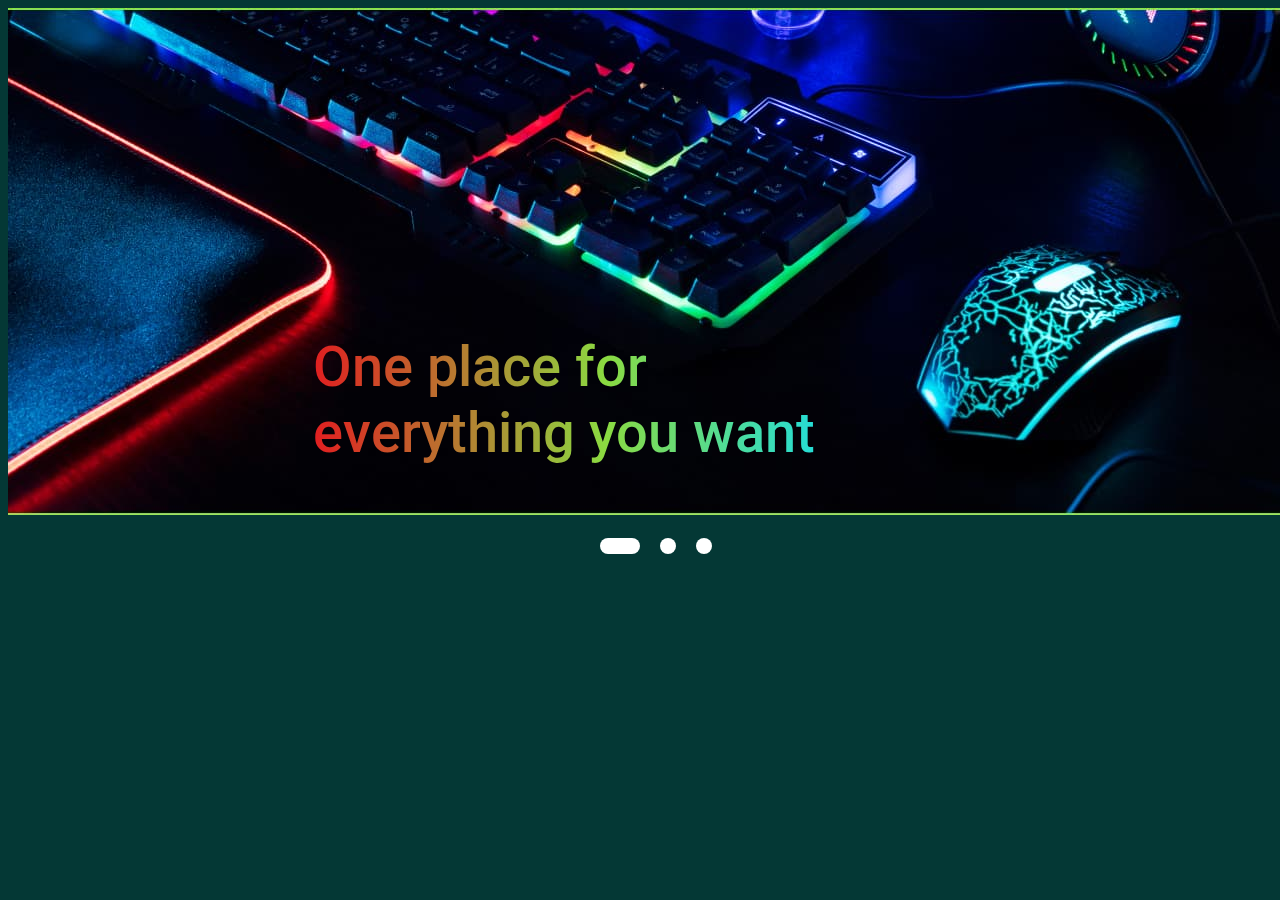
==== index.html @ 9446c174 "Додано секцію Slider" ====
<!DOCTYPE html>
<html>
  <head>
    <title>Слайдер на CSS</title>
    <meta charset="UTF-8" />
    <meta http-equiv="X-UA-Compatible" content="IE=edge" />
    <meta name="viewport" content="width=device-width, initial-scale=1.0" />
    <link
      rel="stylesheet"
      href="https://cdnjs.cloudflare.com/ajax/libs/modern-normalize/1.1.0/modern-normalize.min.css"
      integrity="sha512-wpPYUAdjBVSE4KJnH1VR1HeZfpl1ub8YT/NKx4PuQ5NmX2tKuGu6U/JRp5y+Y8XG2tV+wKQpNHVUX03MfMFn9Q=="
      crossorigin="anonymous"
      referrerpolicy="no-referrer"
    />
    <link rel="preconnect" href="https://fonts.googleapis.com" />
    <link rel="preconnect" href="https://fonts.gstatic.com" crossorigin />
    <link
      href="https://fonts.googleapis.com/css2?family=Roboto:wght@400;500;700&display=swap"
      rel="stylesheet"
    />
    <meta name="viewport" content="width=device-width, initial-scale=1.0" />
    <link rel="stylesheet" href="./sass/index.css" />
  </head>
  <body>
    <section class="slide section">
      <input checked type="radio" name="respond" id="desktop" />
      <article id="slider">
        <input checked type="radio" name="slider" id="switch1" />
        <input type="radio" name="slider" id="switch2" />
        <input type="radio" name="slider" id="switch3" />
        <div class="slides">
          <div class="overflow">
            <div class="slides__container">
              <article class="slides__item">
                <picture class="picture">
                  <source
                    srcset="
                      /images/Slider-1-1x.jpg 1x,
                      /images/Slider-1-2x.jpg 2x
                    "
                    media="(min-width: 1280px)"
                  />
                  <source
                    srcset="
                      /images/Slider-1-tab-1x.jpg 1x,
                      /images/Slider-1-tab-2x.jpg 2x
                    "
                    media="(min-width: 768px)"
                  />
                  <source
                    srcset="
                      /images/Slider-1-mob-1x.jpg 1x,
                      /images/Slider-1-mob-2x.jpg 2x
                    "
                    media="(max-width: 767px)"
                  />
                  <img
                    class="container__image"
                    src="/images/Slider-1-1x.jpg"
                    alt="Keyboard"
                  />
                </picture>

                <div class="title-container first">
                  <h2 class="slide__title visually-hidden">
                    One place for everything you want
                  </h2>
                  <p class="slide__title first">
                    One place for everything you want
                  </p>
                </div>
              </article>
              <article class="slides__item">
                <picture class="picture">
                  <source
                    srcset="
                      /images/Slider-2-1x.jpg 1x,
                      /images/Slider-2-2x.jpg 2x
                    "
                    media="(min-width: 1280px)"
                  />
                  <source
                    srcset="
                      /images/Slider-2-tab-1x.jpg 1x,
                      /images/Slider-2-tab-2x.jpg 2x
                    "
                    media="(min-width: 768px)"
                  />
                  <source
                    srcset="
                      /images/Slider-2-mob-1x.jpg 1x,
                      /images/Slider-2-mob-2x.jpg 2x
                    "
                    media="(max-width: 767px)"
                  />
                  <img
                    class="container__image"
                    src="/images/Slider-2-1x.jpg"
                    alt="Players"
                  />
                </picture>
                <div class="title-container second">
                  <h2 class="slide__title visually-hidden">
                    Best shop for buying gaming products
                  </h2>
                  <p class="slide__title second">
                    Best shop for buying gaming products
                  </p>
                </div>
              </article>
              <article class="slides__item">
                <picture class="picture">
                  <source
                    srcset="
                      /images/Slider-3-1x.jpg 1x,
                      /images/Slider-3-2x.jpg 2x
                    "
                    media="(min-width: 1280px)"
                  />
                  <source
                    srcset="
                      /images/Slider-3-tab-1x.jpg 1x,
                      /images/Slider-3-tab-2x.jpg 2x
                    "
                    media="(min-width: 768px)"
                  />
                  <source
                    srcset="
                      /images/Slider-3-mob-1x.jpg 1x,
                      /images/Slider-3-mob-2x.jpg 2x
                    "
                    media="(max-width: 767px)"
                  />
                  <img
                    class="container__image"
                    src="/images/Slider-3-1x.jpg"
                    alt="Playstation"
                  />
                </picture>

                <div class="title-container third">
                  <h2 class="slide__title visually-hidden">
                    High-quality products in lowest price
                  </h2>
                  <p class="slide__title third">
                    High-quality products in lowest price
                  </p>
                </div>
              </article>
            </div>
          </div>
        </div>

        <div class="active-point">
          <label for="switch1"></label>
          <label for="switch2"></label>
          <label for="switch3"></label>
        </div>
      </article>
    </section>
  </body>
</html>
---- sass/index.css ----
@charset "UTF-8";
p,
h1,
h2,
h3,
h4,
h5,
h6 {
  margin: 0;
}

ol,
ul {
  list-style: none;
  padding-left: 0;
  margin: 0;
}

img {
  display: block;
  max-width: 100%;
  height: auto;
}

a {
  color: currentColor;
  text-decoration: none;
}

body {
  background-color: #043835;
}

.visually-hidden {
  position: absolute;
  width: 1px;
  height: 1px;
  margin: -1px;
  border: 0;
  padding: 0;
  white-space: nowrap;
  -webkit-clip-path: inset(100%);
  clip-path: inset(100%);
  clip: rect(0 0 0 0);
  overflow: hidden;
}

.slides .slides__container {
  /*анимация пролистывания изображений*/
  transition: all 800ms cubic-bezier(0.77, 0, 0.175, 1);
  /*устанавливает общий размер блока с изображениями*/
  width: 500%;
  line-height: 0;
}

#desktop:checked ~ #slider {
  margin: 0 auto;
  /*размер всего слайдера*/
  width: 100vw; /*максимальнная длинна*/
}

article img {
  /*размер изображений слайдера*/
  width: 100%;
  max-height: 498px;
}
@media screen and (min-width: 1280px) {
  article img {
    max-height: 507px;
  }
}

.overflow {
  /*сркывает все, что находится за пределами этого блока*/
  width: 100%;
  overflow: hidden;
}

#slider {
  /*положение слайдера*/
  position: relative;
  text-align: center;
}

#slider {
  /*центровка слайдера*/
  margin: 0 auto;
}

.slides article {
  /*все изображения справа друг от доруга*/
  width: 20%;
  float: left;
}

label {
  /*при наведении на переключатели - курсор изменится*/
  cursor: pointer;
}

.slide input {
  /*скрывает стандартные инпуты (чекбоксы) на странице*/
  display: none;
}

/*позиция изображения при активации переключателя*/
#switch1:checked ~ .slides .slides__container {
  margin-left: 0;
}

#switch2:checked ~ .slides .slides__container {
  margin-left: -100%;
}

#switch3:checked ~ .slides .slides__container {
  margin-left: -200%;
}

.active-point label {
  /*стиль отдельного переключателя*/
  border-radius: 50%; /*скругление углов*/
  display: inline-block; /*расположение в строку*/
  width: 16px;
  height: 16px;
  background: #fff;
  margin-left: 16px;
}

.active-point {
  /*расположение блока с переключателями*/
  text-align: center;
  margin-top: 24px;
}
@media screen and (min-width: 768px) {
  .active-point {
    margin-top: 32px;
  }
}
@media screen and (min-width: 1280px) {
  .active-point {
    margin-top: 23px;
  }
}

/*цвет активного лейбла при активации чекбокса*/
#switch1:checked ~ .active-point label:nth-child(1),
#switch2:checked ~ .active-point label:nth-child(2),
#switch3:checked ~ .active-point label:nth-child(3) {
  width: 40px;
  border-radius: 30px;
}

.slides__item {
  position: relative;
}

.title-container {
  position: absolute;
  bottom: 0;
  margin: 0 auto;
  z-index: 5;
}
@media screen and (min-width: 480px) {
  .title-container {
    width: 480px;
  }
}
@media screen and (min-width: 768px) {
  .title-container {
    width: 768px;
  }
}
@media screen and (min-width: 1279.9px) {
  .title-container {
    width: 1280px;
  }
}

@media screen and (min-width: 1279.9px) {
  .title-container.first {
    left: -30%;
    right: -70%;
  }
}
@media screen and (min-width: 1600px) {
  .title-container.first {
    left: -40%;
    right: -60%;
  }
}

.slide__title {
  margin-left: 24px;
  margin-bottom: 38px;
  font-family: "Roboto";
  font-weight: 500;
  font-size: 24px;
  line-height: 1.1666666667;
  text-align: left;
}
@media screen and (min-width: 768px) {
  .slide__title {
    margin-left: 41px;
    margin-bottom: 14px;
    font-size: 56px;
    line-height: 1.1785714286;
  }
}
@media screen and (min-width: 1279.9px) {
  .slide__title {
    margin-left: 49px;
    margin-bottom: 49px;
  }
}

.slide__title.first {
  width: 257px;
  background: linear-gradient(270deg, #1edde0 13.26%, #8bda41 51.01%, #ef001b 107.89%);
  -webkit-background-clip: text;
  -webkit-text-fill-color: transparent;
  background-clip: text;
  text-fill-color: transparent;
}
@media screen and (min-width: 768px) {
  .slide__title.first {
    width: 519px;
  }
}
@media screen and (min-width: 1280px) {
  .slide__title.first {
    width: 596px;
  }
}

.slide__title.second {
  width: 229px;
  background: linear-gradient(270deg, #03fe8f 23.82%, #ebdcff 57.84%, #ff98f3 102.62%);
  -webkit-background-clip: text;
  -webkit-text-fill-color: transparent;
  background-clip: text;
  text-fill-color: transparent;
}
@media screen and (min-width: 768px) {
  .slide__title.second {
    width: 526px;
  }
}
@media screen and (min-width: 1280px) {
  .slide__title.second {
    width: 530px;
    background: linear-gradient(270deg, #03fe8f 4.61%, #ebdcff 57.91%, #ff98f3 92.2%);
    -webkit-background-clip: text;
    -webkit-text-fill-color: transparent;
    background-clip: text;
    text-fill-color: transparent;
  }
}

.slide__title.third {
  width: 234px;
  background: linear-gradient(270deg, #ffffff 27.78%, #693cf9 61.11%, #f475eb 102.56%);
  -webkit-background-clip: text;
  -webkit-text-fill-color: transparent;
  background-clip: text;
  text-fill-color: transparent;
}
@media screen and (min-width: 768px) {
  .slide__title.third {
    width: 551px;
    background: linear-gradient(270deg, #ffffff 27.78%, #693cf9 66.49%, #f475eb 102.56%);
    -webkit-background-clip: text;
    -webkit-text-fill-color: transparent;
    background-clip: text;
    text-fill-color: transparent;
  }
}
@media screen and (min-width: 1280px) {
  .slide__title.third {
    width: 557px;
    background: linear-gradient(270deg, #ffffff 13.26%, #693cf9 60.87%, #f475eb 107.89%);
    -webkit-background-clip: text;
    -webkit-text-fill-color: transparent;
    background-clip: text;
    text-fill-color: transparent;
  }
}/*# sourceMappingURL=index.css.map */
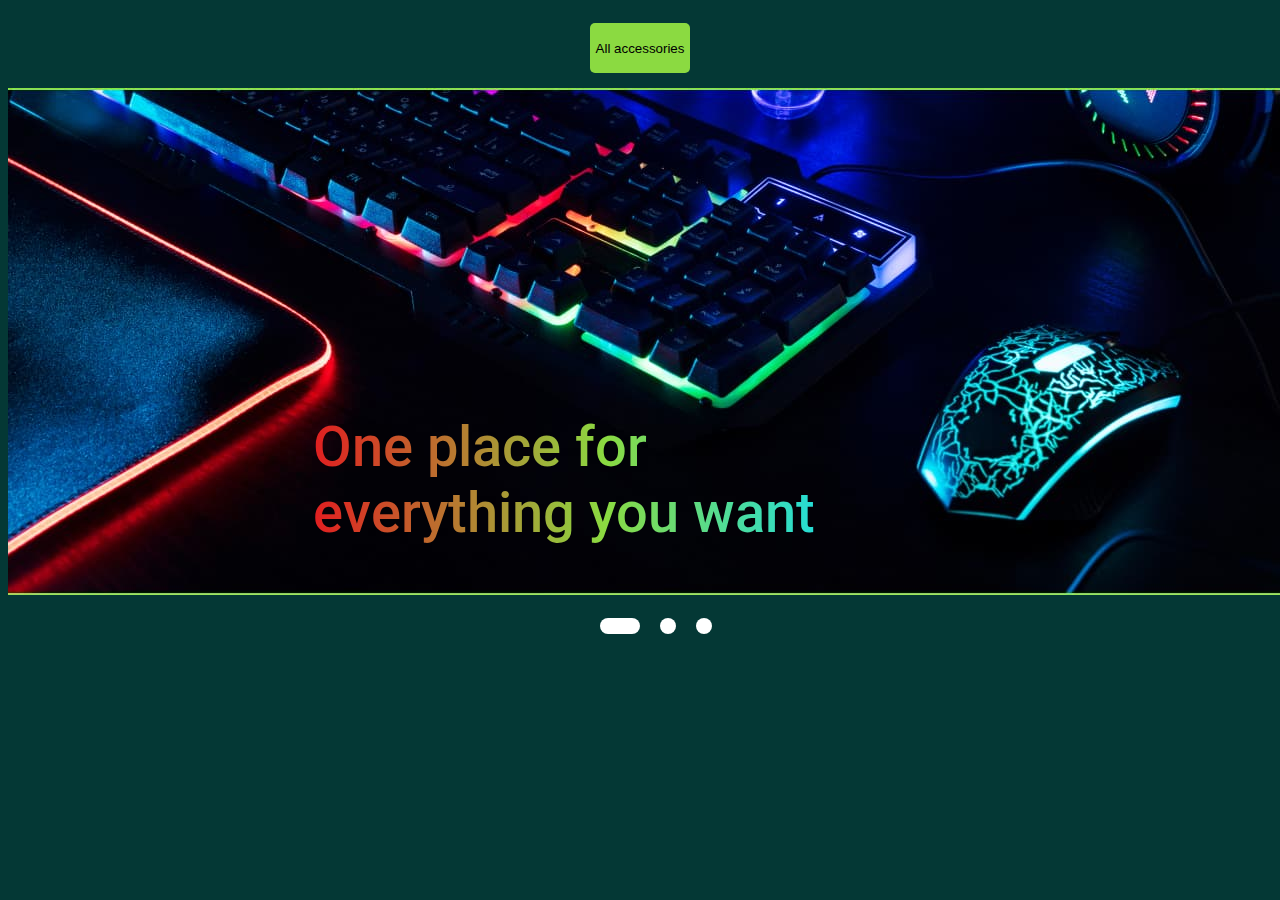
==== commit bf3edc2b: "Додано кнопки для переходу на інші сторінки" ====
--- a/index.html
+++ b/index.html
@@ -22,6 +22,11 @@
     <link rel="stylesheet" href="./sass/index.css" />
   </head>
   <body>
+    <section class="section-btn">
+      <button class="btn">
+        <a href="/accessories.html">All accessories</a>
+      </button>
+    </section>
     <section class="slide section">
       <input checked type="radio" name="respond" id="desktop" />
       <article id="slider">
--- a/sass/index.css
+++ b/sass/index.css
@@ -45,6 +45,18 @@
   overflow: hidden;
 }
 
+.section-btn {
+  padding: 15px 0;
+  text-align: center;
+}
+
+.btn {
+  height: 50px;
+  border-radius: 5px;
+  border: none;
+  background-color: #8bda41;
+}
+
 .slides .slides__container {
   /*анимация пролистывания изображений*/
   transition: all 800ms cubic-bezier(0.77, 0, 0.175, 1);
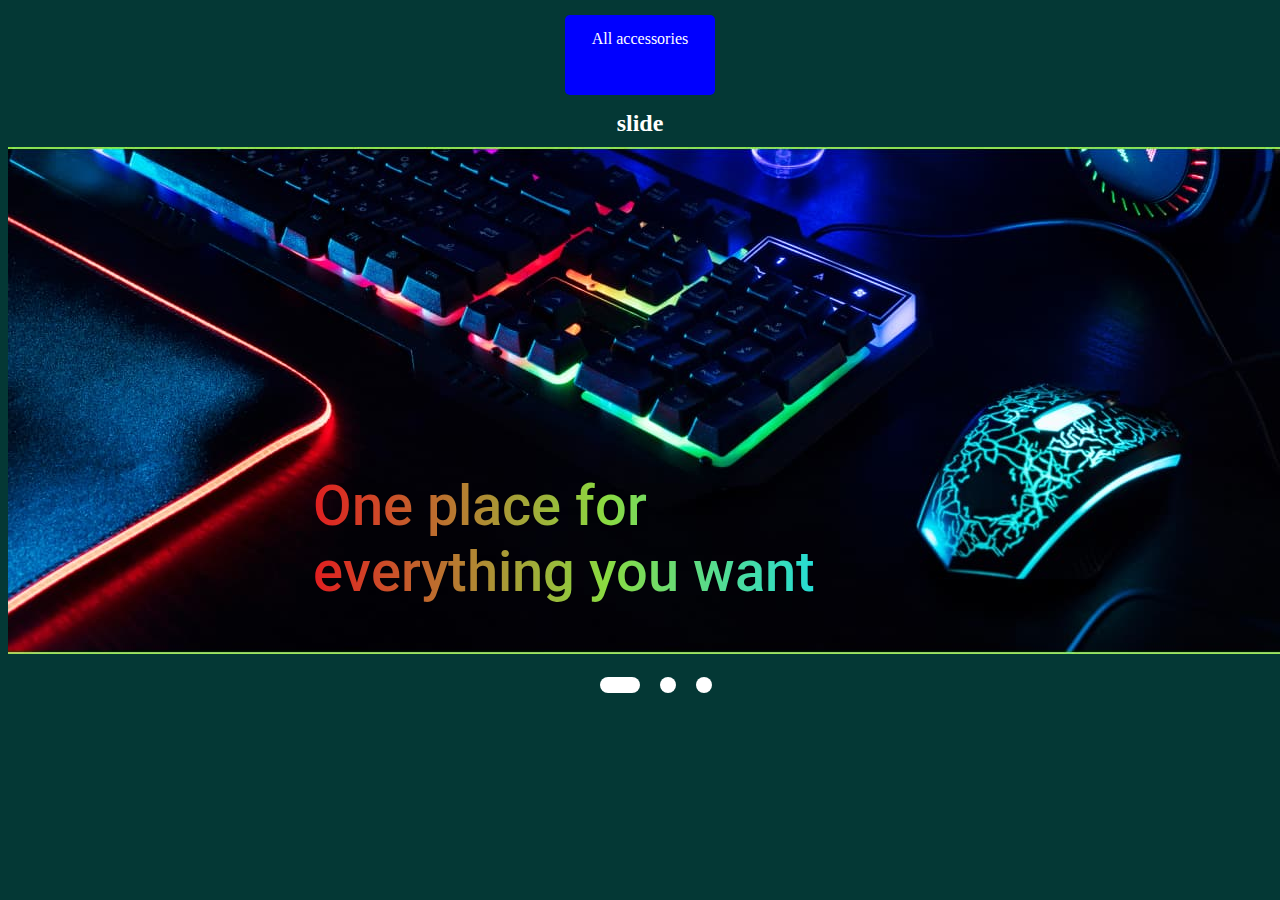
==== commit 5c1ed717: "Update" ====
--- a/index.html
+++ b/index.html
@@ -1,5 +1,5 @@
 <!DOCTYPE html>
-<html>
+<html lang="en">
   <head>
     <title>Слайдер на CSS</title>
     <meta charset="UTF-8" />
@@ -22,14 +22,14 @@
     <link rel="stylesheet" href="./sass/index.css" />
   </head>
   <body>
-    <section class="section-btn">
-      <button class="btn">
-        <a href="/accessories.html">All accessories</a>
-      </button>
-    </section>
+    <div class="section-btn">
+      <a href="./accessories.html" class="another-page">All accessories</a>
+    </div>
     <section class="slide section">
+      <h2 class="h2-sl">slide</h2>
       <input checked type="radio" name="respond" id="desktop" />
       <article id="slider">
+        <h2 class="slide__title visually-hidden">Slide</h2>
         <input checked type="radio" name="slider" id="switch1" />
         <input type="radio" name="slider" id="switch2" />
         <input type="radio" name="slider" id="switch3" />
@@ -37,6 +37,9 @@
           <div class="overflow">
             <div class="slides__container">
               <article class="slides__item">
+                <h2 class="slide__title visually-hidden">
+                  One place for everything you want
+                </h2>
                 <picture class="picture">
                   <source
                     srcset="
@@ -67,15 +70,15 @@
                 </picture>
 
                 <div class="title-container first">
-                  <h2 class="slide__title visually-hidden">
-                    One place for everything you want
-                  </h2>
                   <p class="slide__title first">
                     One place for everything you want
                   </p>
                 </div>
               </article>
               <article class="slides__item">
+                <h2 class="slide__title visually-hidden">
+                  Best shop for buying gaming products
+                </h2>
                 <picture class="picture">
                   <source
                     srcset="
@@ -105,15 +108,15 @@
                   />
                 </picture>
                 <div class="title-container second">
-                  <h2 class="slide__title visually-hidden">
-                    Best shop for buying gaming products
-                  </h2>
                   <p class="slide__title second">
                     Best shop for buying gaming products
                   </p>
                 </div>
               </article>
               <article class="slides__item">
+                <h2 class="slide__title visually-hidden">
+                  High-quality products in lowest price
+                </h2>
                 <picture class="picture">
                   <source
                     srcset="
@@ -144,9 +147,6 @@
                 </picture>
 
                 <div class="title-container third">
-                  <h2 class="slide__title visually-hidden">
-                    High-quality products in lowest price
-                  </h2>
                   <p class="slide__title third">
                     High-quality products in lowest price
                   </p>
--- a/sass/index.css
+++ b/sass/index.css
@@ -1,4 +1,29 @@
 @charset "UTF-8";
+.section-btn {
+  text-align: center;
+  padding: 15px 0;
+  text-align: center;
+  border: 1px solid red;
+  height: 50px;
+  width: 150px;
+  border-radius: 5px;
+  border: none;
+  background-color: blue;
+  cursor: pointer;
+  justify-content: center;
+  color: #fff;
+}
+
+.h2-sl {
+  text-align: center;
+  color: #fff;
+  margin-bottom: 10px;
+}
+
+body .section-btn {
+  margin: 15px auto;
+}
+
 p,
 h1,
 h2,
@@ -45,18 +70,6 @@
   overflow: hidden;
 }
 
-.section-btn {
-  padding: 15px 0;
-  text-align: center;
-}
-
-.btn {
-  height: 50px;
-  border-radius: 5px;
-  border: none;
-  background-color: #8bda41;
-}
-
 .slides .slides__container {
   /*анимация пролистывания изображений*/
   transition: all 800ms cubic-bezier(0.77, 0, 0.175, 1);
@@ -231,7 +244,6 @@
   -webkit-background-clip: text;
   -webkit-text-fill-color: transparent;
   background-clip: text;
-  text-fill-color: transparent;
 }
 @media screen and (min-width: 768px) {
   .slide__title.first {
@@ -250,7 +262,6 @@
   -webkit-background-clip: text;
   -webkit-text-fill-color: transparent;
   background-clip: text;
-  text-fill-color: transparent;
 }
 @media screen and (min-width: 768px) {
   .slide__title.second {
@@ -264,7 +275,6 @@
     -webkit-background-clip: text;
     -webkit-text-fill-color: transparent;
     background-clip: text;
-    text-fill-color: transparent;
   }
 }
 
@@ -274,7 +284,6 @@
   -webkit-background-clip: text;
   -webkit-text-fill-color: transparent;
   background-clip: text;
-  text-fill-color: transparent;
 }
 @media screen and (min-width: 768px) {
   .slide__title.third {
@@ -283,7 +292,6 @@
     -webkit-background-clip: text;
     -webkit-text-fill-color: transparent;
     background-clip: text;
-    text-fill-color: transparent;
   }
 }
 @media screen and (min-width: 1280px) {
@@ -293,6 +301,5 @@
     -webkit-background-clip: text;
     -webkit-text-fill-color: transparent;
     background-clip: text;
-    text-fill-color: transparent;
   }
 }/*# sourceMappingURL=index.css.map */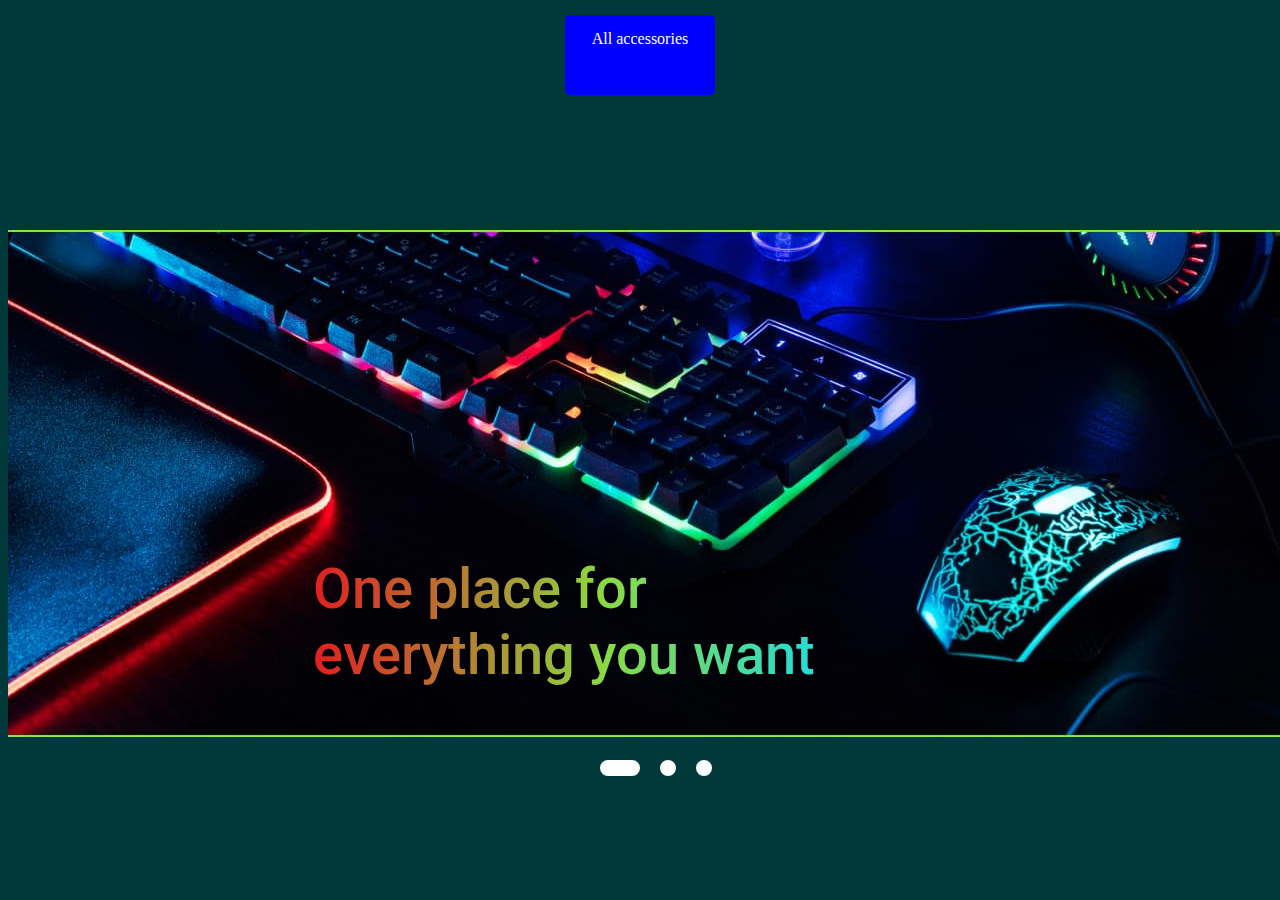
==== commit 33a66091: "Оновлено падінги по ТЗ" ====
--- a/index.html
+++ b/index.html
@@ -26,7 +26,7 @@
       <a href="./accessories.html" class="another-page">All accessories</a>
     </div>
     <section class="slide section">
-      <h2 class="h2-sl">slide</h2>
+      <h2 class="h2-sl visually-hidden">Slide</h2>
       <input checked type="radio" name="respond" id="desktop" />
       <article id="slider">
         <h2 class="slide__title visually-hidden">Slide</h2>
@@ -43,28 +43,28 @@
                 <picture class="picture">
                   <source
                     srcset="
-                      /images/Slider-1-1x.jpg 1x,
-                      /images/Slider-1-2x.jpg 2x
+                      ./images/Slider-1-1x.jpg 1x,
+                      ./images/Slider-1-2x.jpg 2x
                     "
                     media="(min-width: 1280px)"
                   />
                   <source
                     srcset="
-                      /images/Slider-1-tab-1x.jpg 1x,
-                      /images/Slider-1-tab-2x.jpg 2x
+                      ./images/Slider-1-tab-1x.jpg 1x,
+                      ./images/Slider-1-tab-2x.jpg 2x
                     "
                     media="(min-width: 768px)"
                   />
                   <source
                     srcset="
-                      /images/Slider-1-mob-1x.jpg 1x,
-                      /images/Slider-1-mob-2x.jpg 2x
+                      ./images/Slider-1-mob-1x.jpg 1x,
+                      ./images/Slider-1-mob-2x.jpg 2x
                     "
                     media="(max-width: 767px)"
                   />
                   <img
                     class="container__image"
-                    src="/images/Slider-1-1x.jpg"
+                    src="./images/Slider-1-1x.jpg"
                     alt="Keyboard"
                   />
                 </picture>
@@ -82,28 +82,28 @@
                 <picture class="picture">
                   <source
                     srcset="
-                      /images/Slider-2-1x.jpg 1x,
-                      /images/Slider-2-2x.jpg 2x
+                      ./images/Slider-2-1x.jpg 1x,
+                      ./images/Slider-2-2x.jpg 2x
                     "
                     media="(min-width: 1280px)"
                   />
                   <source
                     srcset="
-                      /images/Slider-2-tab-1x.jpg 1x,
-                      /images/Slider-2-tab-2x.jpg 2x
+                      ./images/Slider-2-tab-1x.jpg 1x,
+                      ./images/Slider-2-tab-2x.jpg 2x
                     "
                     media="(min-width: 768px)"
                   />
                   <source
                     srcset="
-                      /images/Slider-2-mob-1x.jpg 1x,
-                      /images/Slider-2-mob-2x.jpg 2x
+                      ./images/Slider-2-mob-1x.jpg 1x,
+                      ./images/Slider-2-mob-2x.jpg 2x
                     "
                     media="(max-width: 767px)"
                   />
                   <img
                     class="container__image"
-                    src="/images/Slider-2-1x.jpg"
+                    src="./images/Slider-2-1x.jpg"
                     alt="Players"
                   />
                 </picture>
@@ -120,28 +120,28 @@
                 <picture class="picture">
                   <source
                     srcset="
-                      /images/Slider-3-1x.jpg 1x,
-                      /images/Slider-3-2x.jpg 2x
+                      ./images/Slider-3-1x.jpg 1x,
+                      ./images/Slider-3-2x.jpg 2x
                     "
                     media="(min-width: 1280px)"
                   />
                   <source
                     srcset="
-                      /images/Slider-3-tab-1x.jpg 1x,
-                      /images/Slider-3-tab-2x.jpg 2x
+                      ./images/Slider-3-tab-1x.jpg 1x,
+                      ./images/Slider-3-tab-2x.jpg 2x
                     "
                     media="(min-width: 768px)"
                   />
                   <source
                     srcset="
-                      /images/Slider-3-mob-1x.jpg 1x,
-                      /images/Slider-3-mob-2x.jpg 2x
+                      ./images/Slider-3-mob-1x.jpg 1x,
+                      ./images/Slider-3-mob-2x.jpg 2x
                     "
                     media="(max-width: 767px)"
                   />
                   <img
                     class="container__image"
-                    src="/images/Slider-3-1x.jpg"
+                    src="./images/Slider-3-1x.jpg"
                     alt="Playstation"
                   />
                 </picture>
--- a/sass/index.css
+++ b/sass/index.css
@@ -53,7 +53,7 @@
 }
 
 body {
-  background-color: #043835;
+  background-color: #01383a;
 }
 
 .visually-hidden {
@@ -70,6 +70,17 @@
   overflow: hidden;
 }
 
+@media screen and (max-width: 768px) {
+  .section.slide {
+    padding-bottom: 48px;
+  }
+}
+@media screen and (min-width: 767.9px) {
+  .section.slide {
+    padding-top: 120px;
+  }
+}
+
 .slides .slides__container {
   /*анимация пролистывания изображений*/
   transition: all 800ms cubic-bezier(0.77, 0, 0.175, 1);
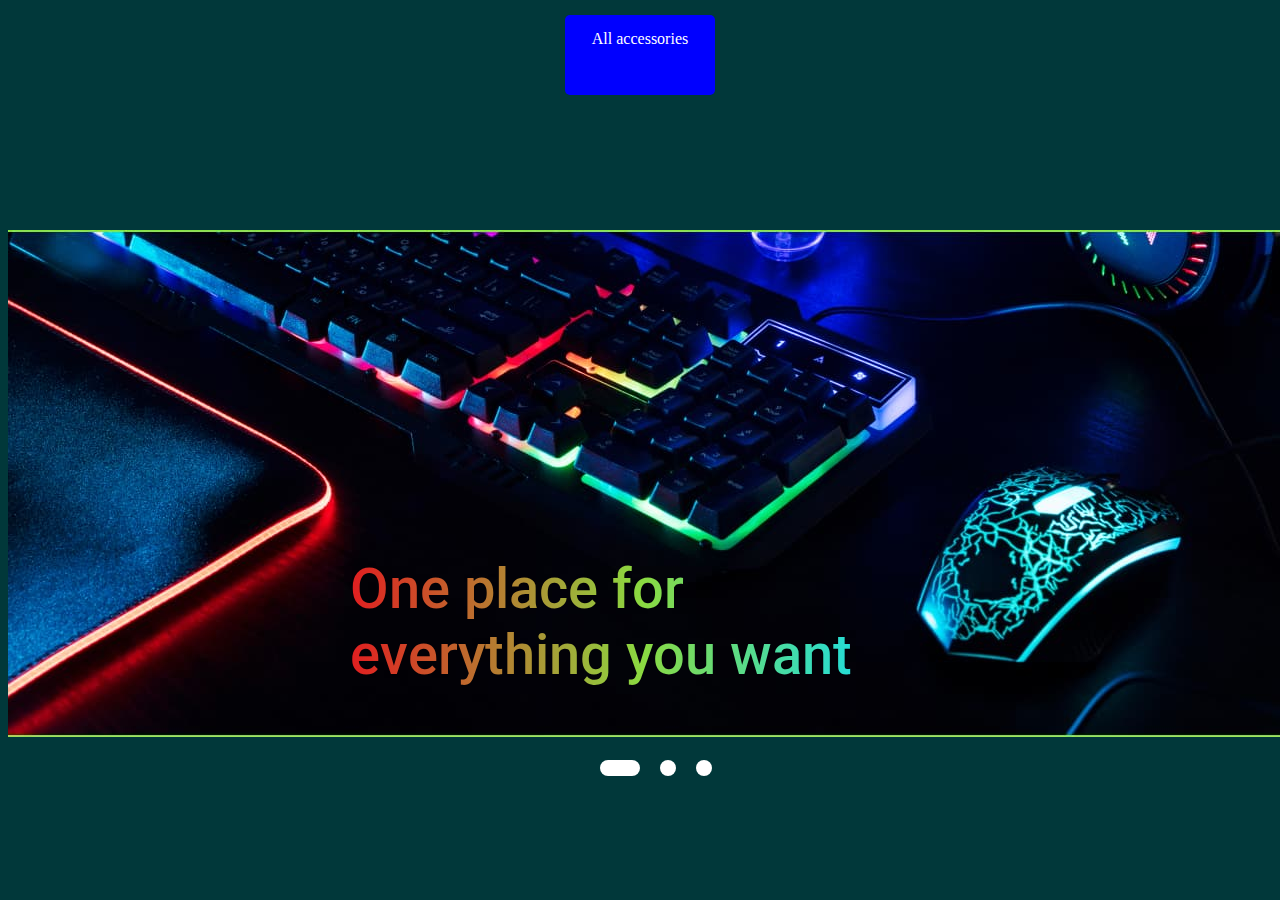
==== commit 5f05c1de: "Оновлено слайдер" ====
--- a/index.html
+++ b/index.html
@@ -57,14 +57,21 @@
                   />
                   <source
                     srcset="
+                      ./images/Slider-1-480-1x.jpg 1x,
+                      ./images/Slider-1-480-2x.jpg 2x
+                    "
+                    media="(min-width: 480px)"
+                  />
+                  <source
+                    srcset="
                       ./images/Slider-1-mob-1x.jpg 1x,
                       ./images/Slider-1-mob-2x.jpg 2x
                     "
-                    media="(max-width: 767px)"
+                    media="(max-width: 479.9px)"
                   />
                   <img
                     class="container__image"
-                    src="./images/Slider-1-1x.jpg"
+                    src="/images/Slider-1-1x.jpg"
                     alt="Keyboard"
                   />
                 </picture>
@@ -77,7 +84,8 @@
               </article>
               <article class="slides__item">
                 <h2 class="slide__title visually-hidden">
-                  Best shop for buying gaming products
+                  Best shop for buying
+                  <span class="word-upper">gaming products</span>
                 </h2>
                 <picture class="picture">
                   <source
@@ -96,10 +104,17 @@
                   />
                   <source
                     srcset="
+                      ./images/Slider-2-480-1x.jpg 1x,
+                      ./images/Slider-2-480-2x.jpg 2x
+                    "
+                    media="(min-width: 480px)"
+                  />
+                  <source
+                    srcset="
                       ./images/Slider-2-mob-1x.jpg 1x,
                       ./images/Slider-2-mob-2x.jpg 2x
                     "
-                    media="(max-width: 767px)"
+                    media="(max-width: 479.9px)"
                   />
                   <img
                     class="container__image"
@@ -109,7 +124,8 @@
                 </picture>
                 <div class="title-container second">
                   <p class="slide__title second">
-                    Best shop for buying gaming products
+                    Best shop for buying
+                    <span class="word-upper">gaming products</span>
                   </p>
                 </div>
               </article>
@@ -134,10 +150,17 @@
                   />
                   <source
                     srcset="
+                      ./images/Slider-3-480-1x.jpg 1x,
+                      ./images/Slider-3-480-2x.jpg 2x
+                    "
+                    media="(min-width: 480px)"
+                  />
+                  <source
+                    srcset="
                       ./images/Slider-3-mob-1x.jpg 1x,
                       ./images/Slider-3-mob-2x.jpg 2x
                     "
-                    media="(max-width: 767px)"
+                    media="(max-width: 479.9px)"
                   />
                   <img
                     class="container__image"
--- a/sass/index.css
+++ b/sass/index.css
@@ -89,18 +89,33 @@
   line-height: 0;
 }
 
+/*____________________________________Зображення на всю ширину екрану________________________________*/
+/*____________________________________Зображення на адаптивку________________________________*/
 #desktop:checked ~ #slider {
   margin: 0 auto;
-  /*размер всего слайдера*/
-  width: 100vw; /*максимальнная длинна*/
+  width: 100vw;
+}
+@media screen and (min-width: 480px) {
+  #desktop:checked ~ #slider {
+    width: 321px;
+  }
+}
+@media screen and (min-width: 767.9px) {
+  #desktop:checked ~ #slider {
+    width: 768px;
+  }
+}
+@media screen and (min-width: 1279.9px) {
+  #desktop:checked ~ #slider {
+    width: 1280px;
+  }
 }
 
 article img {
-  /*размер изображений слайдера*/
   width: 100%;
   max-height: 498px;
 }
-@media screen and (min-width: 1280px) {
+@media screen and (min-width: 1279.9px) {
   article img {
     max-height: 507px;
   }
@@ -195,34 +210,7 @@
   bottom: 0;
   margin: 0 auto;
   z-index: 5;
-}
-@media screen and (min-width: 480px) {
-  .title-container {
-    width: 480px;
-  }
-}
-@media screen and (min-width: 768px) {
-  .title-container {
-    width: 768px;
-  }
-}
-@media screen and (min-width: 1279.9px) {
-  .title-container {
-    width: 1280px;
-  }
-}
-
-@media screen and (min-width: 1279.9px) {
-  .title-container.first {
-    left: -30%;
-    right: -70%;
-  }
-}
-@media screen and (min-width: 1600px) {
-  .title-container.first {
-    left: -40%;
-    right: -60%;
-  }
+  width: 100%;
 }
 
 .slide__title {
@@ -264,6 +252,8 @@
 @media screen and (min-width: 1280px) {
   .slide__title.first {
     width: 596px;
+    margin-left: auto;
+    margin-right: auto;
   }
 }
 
@@ -289,6 +279,10 @@
   }
 }
 
+.word-upper {
+  text-transform: uppercase;
+}
+
 .slide__title.third {
   width: 234px;
   background: linear-gradient(270deg, #ffffff 27.78%, #693cf9 61.11%, #f475eb 102.56%);
